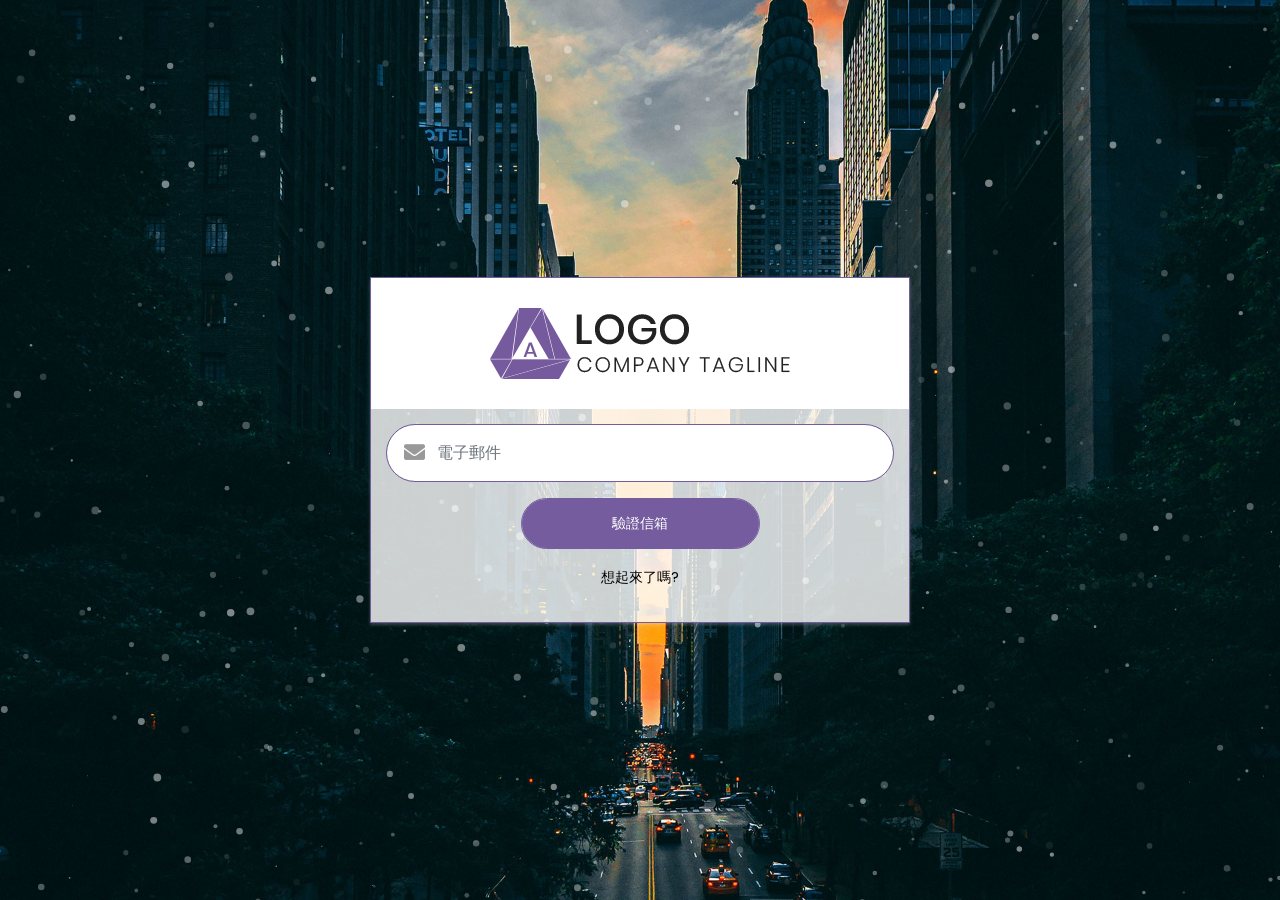
==== forget.html @ 91f976bd "恩恩" ====
<!DOCTYPE html>
<html lang="en"><!-- Basic -->

<head>
	<meta charset="utf-8">
	<meta http-equiv="X-UA-Compatible" content="IE=edge">

	<!-- Mobile Metas -->
	<meta name="viewport" content="width=device-width, minimum-scale=1.0, maximum-scale=1.0, user-scalable=no">

	<!-- Site Metas -->
	<title>運動筋膜放鬆</title>
	<meta name="keywords" content="">
	<meta name="description" content="">
	<meta name="author" content="">

	<!-- Site Icons -->
	<link rel="shortcut icon" href="images/favicon.ico" type="image/x-icon">
	<link rel="apple-touch-icon" href="images/apple-touch-icon.jpg">

	<!-- Bootstrap CSS -->
	<link href="css1/bootstrap.min.css" rel="stylesheet">
	<!-- Site CSS -->
	<link rel="stylesheet" href="css1/style.css">
	<!-- Fontawesome CSS -->
	<link rel="stylesheet" href="css1/all.min.css">
	<!-- Responsive CSS -->
	<link rel="stylesheet" href="css1/responsive.css">
	<!-- Custom CSS -->
	<link rel="stylesheet" href="css1/custom.css">

	<!--[if lt IE 9]>
      <script src="https://oss.maxcdn.com/libs/html5shiv/3.7.0/html5shiv.js"></script>
      <script src="https://oss.maxcdn.com/libs/respond.js/1.4.2/respond.min.js"></script>
    <![endif]-->

</head>

<body>
	<div id="particles-js" class="main-form-box">
		<div class="md-form">
			<div class="container">
				<div class="row">
					<div class="col-md-6 offset-md-3">
						<div class="panel panel-login">
							<div class="logo-top">
								<a href="#"><img src="images/logo.png" alt="" /></a>
							</div>
							<!-- <div class="panel-heading">
								<div class="row">
									<div class="col-lg-6 col-sm-6 col-xl-6">
										<a href="#" class="active" id="login-form-link">忘記密碼</a>
									</div>
								</div>
							</div> -->
							<div class="panel-body">
								<div class="row">
									<div class="col-lg-12">
										<!-- 忘記密碼 開始 -->
										<form id="login-form" action="email.php" method="post" role="form"
											style="display: block;">
											<div class="form-group">
												<label class="icon-lp"><i class="fas fa-envelope"></i></label>
												<input type="email" name="email" id="email" tabindex="1"
													class="form-control" placeholder="電子郵件" value="" required="">
												<!-- 備註：請輸入有效的電子郵件地址 -->
											</div>
											<div class="form-group">
												<div class="row">
													<div class="col-sm-6 offset-sm-3">
														<input type="submit" name="login-submit" id="login-submit"
															tabindex="4" class="form-control btn btn-login" value="驗證信箱">
													</div>
												</div>
											</div>
											<div class="form-group">
												<div class="row">
													<div class="col-lg-12">
														<div class="text-center">
															<a href="index.html" tabindex="5" class="forgot-password">想起來了嗎?</a>
														</div>
													</div>
												</div>
											</div>
										</form>
										<!-- 忘記密碼 結束 -->
									</div>
								</div>
							</div>
						</div>
					</div>
				</div>
			</div>
		</div>
	</div>


	<script src="js1/jquery.min.js"></script>
	<script src="js1/bootstrap.min.js"></script>
	<script src="js1/particles.min.js"></script>
	<script src="js1/index.js"></script>

</body>

</html>
---- css1/style.css ----
@import url('https://fonts.googleapis.com/css?family=Poppins:100,200,300,300i,400,500,600,700,800,900');


/*------------------------------------------------------------------
    SKELETON
-------------------------------------------------------------------*/

body {
    color: #999999;
    font-size: 14px;
    font-family: 'Poppins', sans-serif;
    line-height: 1.80857;
}

body.demos .section-title img {
    max-width: 280px;
    display: block;
    margin: 10px auto;
}

body.demos .service-widget h3 {
    border-bottom: 1px solid #ededed;
    font-size: 18px;
    padding: 20px 0;
    background-color: #ffffff;
}

body.demos .service-widget {
    margin: 0 0 30px;
    padding: 30px;
    background-color: #fff
}

body.demos .container-fluid {
    max-width: 1080px
}

a {
    color: #1f1f1f;
    text-decoration: none !important;
    outline: none !important;
    -webkit-transition: all .3s ease-in-out;
    -moz-transition: all .3s ease-in-out;
    -ms-transition: all .3s ease-in-out;
    -o-transition: all .3s ease-in-out;
    transition: all .3s ease-in-out;
}

h1,
h2,
h3,
h4,
h5,
h6 {
    letter-spacing: 0;
    font-weight: normal;
    position: relative;
    padding: 0 0 10px 0;
    font-weight: normal;
    line-height: 120% !important;
    color: #333333;
    margin: 0
}

h1 {
    font-size: 24px
}

h2 {
    font-size: 22px
}

h3 {
    font-size: 18px
}

h4 {
    font-size: 16px
}

h5 {
    font-size: 14px
}

h6 {
    font-size: 13px
}

h1 a,
h2 a,
h3 a,
h4 a,
h5 a,
h6 a {
    color: #212121;
    text-decoration: none!important;
    opacity: 1
}

h1 a:hover,
h2 a:hover,
h3 a:hover,
h4 a:hover,
h5 a:hover,
h6 a:hover {
    opacity: .8
}

a {
    color: #222222;
    text-decoration: none;
    outline: none;
}

a,
.btn {
    text-decoration: none !important;
    outline: none !important;
    -webkit-transition: all .3s ease-in-out;
    -moz-transition: all .3s ease-in-out;
    -ms-transition: all .3s ease-in-out;
    -o-transition: all .3s ease-in-out;
    transition: all .3s ease-in-out;
}

.btn-custom {
    margin-top: 20px;
    background-color: transparent !important;
    border: 2px solid #ddd;
    padding: 12px 40px;
    font-size: 16px;
}

.lead {
    font-size: 18px;
    line-height: 30px;
    color: #767676;
    margin: 0;
    padding: 0;
}

blockquote {
    margin: 20px 0 20px;
    padding: 30px;
}

ul, li, ol{
	margin: 0px;
	list-style: none;
	padding: 0px;
}

html, body{
	width: 100%;
	height: 100%;
}

.main-form-box{
	background: url(../images/bg_01.jpg) no-repeat center;
	background-size: cover;
	height: 100%;
	overflow: visible;
	position: relative;
	background-position: center;
	background-size: cover;
	display: table;
	position: relative;
	width: 100%;
}

.md-form{
	display: table-cell;
	vertical-align: middle;
}
.logo-top{
	padding: 30px 0px;
	text-align: center;
	background: rgba(255,255,255);
}

#particles-js .particles-js-canvas-el{
	position: absolute;
	width: 100%;
	height: 100%;
	z-index: 0;
	left: 0px;
	top: 0px;
}

.panel-login {
	position: relative;
	z-index: 1;
	border: 1px solid #755c9e;
	-webkit-box-shadow: 0px 2px 3px 0px rgba(255,255,255,0.2);
	-moz-box-shadow: 0px 2px 3px 0px rgba(255,255,255,0.2);
	box-shadow: 0px 2px 3px 0px rgba(255,255,255,0.2);
}
.panel-heading {
    padding: 10px 15px;
    border-bottom: 1px solid transparent;
    border-top-left-radius: 3px;
    border-top-right-radius: 3px;
}
.panel-login>.panel-heading {
	color: #00415d;
	background: rgba(255,255,255,0.5);
	border-color: #755c9e;
	text-align:center;
	position: relative;
	border-radius: 0;
}

.panel-login>.panel-heading a{
	text-decoration: none;
	color: #ffffff;
	font-weight: bold;
	font-size: 15px;
	background: #755c9e;
	padding: 10px 16px;
	border-radius: 50px;
	display: block;
	-webkit-transition: all 0.1s linear;
	-moz-transition: all 0.1s linear;
	transition: all 0.1s linear;
}
.panel-login>.panel-heading a.active{
	color: #222222;
	background: #ffffff;
	font-size: 15px;
}

.panel-login .panel-body{
	padding: 15px;
	background: rgba(255,255,255,0.8);
}
.panel-login input[type="text"],.panel-login input[type="email"],.panel-login input[type="password"] {
	padding: 16px 20px 16px 50px;
	border: 1px solid #755c9e;
	font-size: 16px;
	border-radius: 50px;
	-webkit-transition: all 0.1s linear;
	-moz-transition: all 0.1s linear;
	transition: all 0.1s linear;
}
.panel-login input:hover,
.panel-login input:focus {
	outline:none;
	-webkit-box-shadow: none;
	-moz-box-shadow: none;
	box-shadow: none;
	border-color: #755c9e;
}

.panel-login .form-group.addcolor .icon-lp{
	color: #755c9e;
}

.btn-login {
	background-color: #755c9e;
	outline: none;
	color: #fff;
	font-size: 14px;
	height: auto;
	font-weight: normal;
	padding: 14px 0;
	text-transform: uppercase;
	border-color: #755c9e;
	border-radius: 50px;
}
.btn-login:hover,
.btn-login:focus {
	color: #fff;
	background-color: #222222;
	border-color: #222222;
}
.forgot-password {
	text-decoration: underline;
	color: #000000;
}
.forgot-password:hover,
.forgot-password:focus {
	text-decoration: underline;
	color: #666;
}

.btn-register {
	background-color: #755c9e;
	outline: none;
	color: #fff;
	font-size: 14px;
	height: auto;
	font-weight: normal;
	padding: 14px 0;
	text-transform: uppercase;
	border-color: #755c9e;
	border-radius: 50px;
}
.btn-register:hover,
.btn-register:focus {
	color: #fff;
	background-color: #222222;
	border-color: #222222;
}

form .form-group{
	position: relative;
}

form .form-group .icon-lp{
	position: absolute;
	top: 10px;
	left: 18px;
	margin: 0px;
	font-size: 21px;
}

.or{
	position: absolute;
	top: 15px;
	left: 248px;
	width: 40px;
	height: 40px;
	color: #ffffff;
	background: #000000;
	border-radius: 50%;
	box-shadow: 0 2px 4px rgba(0, 0, 0, 0.4);
	line-height: 40px;
	text-align: center;
}

.panel-login .panel-body form ul{
	display: block;
	text-align: center;
	margin: 30px 0px;
}
.panel-login .panel-body form ul li{
	display: inline-block;
	margin: 0px 5px;
}

.panel-login .panel-body form ul li .fb{
	background: #3b5998;
	display: block;
	margin: 0 auto;
	-webkit-appearance: none;
	-moz-appearance: none;
	appearance: none;
	border: 0;
	border-radius: 100px;
	color: white;
	font-size: 16px;
	padding: 6px 12px;
	cursor: pointer;
	transition: all 150ms ease-out;
}
.panel-login .panel-body form ul li .fb i{
	padding-right: 10px;
}
.panel-login .panel-body form ul li .fb:hover{
	background: #755c9e;
}
.panel-login .panel-body form ul li .tw{
	background: #00aced;
	display: block;
	margin: 0 auto;
	-webkit-appearance: none;
	-moz-appearance: none;
	appearance: none;
	border: 0;
	border-radius: 100px;
	color: white;
	font-size: 16px;
	padding: 6px 12px;
	cursor: pointer;
	transition: all 150ms ease-out;
}
.panel-login .panel-body form ul li .tw i{
	padding-right: 10px;
}
.panel-login .panel-body form ul li .tw:hover{
	background: #755c9e;
}

.che-box{
	margin-bottom: 30px;
}
.che-box .checkbox-in{
	position: relative;
	display: block;
	margin-bottom: 4px;
	padding-left: 27px;
	font-size: 15px;
	line-height: 27px;
	color: #000000;
	cursor: pointer;
}
.che-box .checkbox-in input{
	position: absolute;
	left: -9999px;
}
.che-box .checkbox-in span{
	position: absolute;
	top: 5px;
	left: 0;
	display: block;
	width: 18px;
	height: 18px;
	outline: none;
	border-width: 1px;
	border-style: solid;
	background: none;
	border-color: #755c9e;
	transition: border-color 0.3s;
	-o-transition: border-color 0.3s;
	-ms-transition: border-color 0.3s;
	-moz-transition: border-color 0.3s;
	-webkit-transition: border-color 0.3s;
}
.che-box .checkbox-in input + span::after{
	position: absolute;
	opacity: 0;
	transition: opacity 0.1s;
	-o-transition: opacity 0.1s;
	-ms-transition: opacity 0.1s;
	-moz-transition: opacity 0.1s;
	-webkit-transition: opacity 0.1s;
}

.che-box .checkbox-in input + span::after{
	content: '\f00c';
	top: 0px;
	left: -1px;
	width: 18px;
	height: 18px;
	font: normal 12px/16px FontAwesome;
	text-align: center;
	color: #755c9e;
}

.che-box .checkbox-in input:checked + span::after {
    opacity: 1;
}

.checkbox-in a{
	color: #755c9e;
}

.footer-company-name{
	color: #ffffff;
	text-align: center;
	margin: 0px;
	padding: 20px 0px;
	position: relative;
	z-index: 1;
}

.footer-company-name a{
	color: #755c9e;
}
.footer-company-name a:hover{
	color: #ffffff;
}
---- css1/all.min.css ----
/*!
 * Font Awesome Free 5.2.0 by @fontawesome - https://fontawesome.com
 * License - https://fontawesome.com/license (Icons: CC BY 4.0, Fonts: SIL OFL 1.1, Code: MIT License)
 */
.fa,.fab,.fal,.far,.fas{-moz-osx-font-smoothing:grayscale;-webkit-font-smoothing:antialiased;display:inline-block;font-style:normal;font-variant:normal;text-rendering:auto;line-height:1}.fa-lg{font-size:1.33333em;line-height:.75em;vertical-align:-.0667em}.fa-xs{font-size:.75em}.fa-sm{font-size:.875em}.fa-1x{font-size:1em}.fa-2x{font-size:2em}.fa-3x{font-size:3em}.fa-4x{font-size:4em}.fa-5x{font-size:5em}.fa-6x{font-size:6em}.fa-7x{font-size:7em}.fa-8x{font-size:8em}.fa-9x{font-size:9em}.fa-10x{font-size:10em}.fa-fw{text-align:center;width:1.25em}.fa-ul{list-style-type:none;margin-left:2.5em;padding-left:0}.fa-ul>li{position:relative}.fa-li{left:-2em;position:absolute;text-align:center;width:2em;line-height:inherit}.fa-border{border:.08em solid #eee;border-radius:.1em;padding:.2em .25em .15em}.fa-pull-left{float:left}.fa-pull-right{float:right}.fa.fa-pull-left,.fab.fa-pull-left,.fal.fa-pull-left,.far.fa-pull-left,.fas.fa-pull-left{margin-right:.3em}.fa.fa-pull-right,.fab.fa-pull-right,.fal.fa-pull-right,.far.fa-pull-right,.fas.fa-pull-right{margin-left:.3em}.fa-spin{animation:a 2s infinite linear}.fa-pulse{animation:a 1s infinite steps(8)}@keyframes a{0%{transform:rotate(0deg)}to{transform:rotate(1turn)}}.fa-rotate-90{-ms-filter:"progid:DXImageTransform.Microsoft.BasicImage(rotation=1)";transform:rotate(90deg)}.fa-rotate-180{-ms-filter:"progid:DXImageTransform.Microsoft.BasicImage(rotation=2)";transform:rotate(180deg)}.fa-rotate-270{-ms-filter:"progid:DXImageTransform.Microsoft.BasicImage(rotation=3)";transform:rotate(270deg)}.fa-flip-horizontal{-ms-filter:"progid:DXImageTransform.Microsoft.BasicImage(rotation=0, mirror=1)";transform:scaleX(-1)}.fa-flip-vertical{transform:scaleY(-1)}.fa-flip-horizontal.fa-flip-vertical,.fa-flip-vertical{-ms-filter:"progid:DXImageTransform.Microsoft.BasicImage(rotation=2, mirror=1)"}.fa-flip-horizontal.fa-flip-vertical{transform:scale(-1)}:root .fa-flip-horizontal,:root .fa-flip-vertical,:root .fa-rotate-90,:root .fa-rotate-180,:root .fa-rotate-270{-webkit-filter:none;filter:none}.fa-stack{display:inline-block;height:2em;line-height:2em;position:relative;vertical-align:middle;width:2em}.fa-stack-1x,.fa-stack-2x{left:0;position:absolute;text-align:center;width:100%}.fa-stack-1x{line-height:inherit}.fa-stack-2x{font-size:2em}.fa-inverse{color:#fff}.fa-500px:before{content:"\f26e"}.fa-accessible-icon:before{content:"\f368"}.fa-accusoft:before{content:"\f369"}.fa-address-book:before{content:"\f2b9"}.fa-address-card:before{content:"\f2bb"}.fa-adjust:before{content:"\f042"}.fa-adn:before{content:"\f170"}.fa-adversal:before{content:"\f36a"}.fa-affiliatetheme:before{content:"\f36b"}.fa-air-freshener:before{content:"\f5d0"}.fa-algolia:before{content:"\f36c"}.fa-align-center:before{content:"\f037"}.fa-align-justify:before{content:"\f039"}.fa-align-left:before{content:"\f036"}.fa-align-right:before{content:"\f038"}.fa-allergies:before{content:"\f461"}.fa-amazon:before{content:"\f270"}.fa-amazon-pay:before{content:"\f42c"}.fa-ambulance:before{content:"\f0f9"}.fa-american-sign-language-interpreting:before{content:"\f2a3"}.fa-amilia:before{content:"\f36d"}.fa-anchor:before{content:"\f13d"}.fa-android:before{content:"\f17b"}.fa-angellist:before{content:"\f209"}.fa-angle-double-down:before{content:"\f103"}.fa-angle-double-left:before{content:"\f100"}.fa-angle-double-right:before{content:"\f101"}.fa-angle-double-up:before{content:"\f102"}.fa-angle-down:before{content:"\f107"}.fa-angle-left:before{content:"\f104"}.fa-angle-right:before{content:"\f105"}.fa-angle-up:before{content:"\f106"}.fa-angry:before{content:"\f556"}.fa-angrycreative:before{content:"\f36e"}.fa-angular:before{content:"\f420"}.fa-app-store:before{content:"\f36f"}.fa-app-store-ios:before{content:"\f370"}.fa-apper:before{content:"\f371"}.fa-apple:before{content:"\f179"}.fa-apple-alt:before{content:"\f5d1"}.fa-apple-pay:before{content:"\f415"}.fa-archive:before{content:"\f187"}.fa-archway:before{content:"\f557"}.fa-arrow-alt-circle-down:before{content:"\f358"}.fa-arrow-alt-circle-left:before{content:"\f359"}.fa-arrow-alt-circle-right:before{content:"\f35a"}.fa-arrow-alt-circle-up:before{content:"\f35b"}.fa-arrow-circle-down:before{content:"\f0ab"}.fa-arrow-circle-left:before{content:"\f0a8"}.fa-arrow-circle-right:before{content:"\f0a9"}.fa-arrow-circle-up:before{content:"\f0aa"}.fa-arrow-down:before{content:"\f063"}.fa-arrow-left:before{content:"\f060"}.fa-arrow-right:before{content:"\f061"}.fa-arrow-up:before{content:"\f062"}.fa-arrows-alt:before{content:"\f0b2"}.fa-arrows-alt-h:before{content:"\f337"}.fa-arrows-alt-v:before{content:"\f338"}.fa-assistive-listening-systems:before{content:"\f2a2"}.fa-asterisk:before{content:"\f069"}.fa-asymmetrik:before{content:"\f372"}.fa-at:before{content:"\f1fa"}.fa-atlas:before{content:"\f558"}.fa-atom:before{content:"\f5d2"}.fa-audible:before{content:"\f373"}.fa-audio-description:before{content:"\f29e"}.fa-autoprefixer:before{content:"\f41c"}.fa-avianex:before{content:"\f374"}.fa-aviato:before{content:"\f421"}.fa-award:before{content:"\f559"}.fa-aws:before{content:"\f375"}.fa-backspace:before{content:"\f55a"}.fa-backward:before{content:"\f04a"}.fa-balance-scale:before{content:"\f24e"}.fa-ban:before{content:"\f05e"}.fa-band-aid:before{content:"\f462"}.fa-bandcamp:before{content:"\f2d5"}.fa-barcode:before{content:"\f02a"}.fa-bars:before{content:"\f0c9"}.fa-baseball-ball:before{content:"\f433"}.fa-basketball-ball:before{content:"\f434"}.fa-bath:before{content:"\f2cd"}.fa-battery-empty:before{content:"\f244"}.fa-battery-full:before{content:"\f240"}.fa-battery-half:before{content:"\f242"}.fa-battery-quarter:before{content:"\f243"}.fa-battery-three-quarters:before{content:"\f241"}.fa-bed:before{content:"\f236"}.fa-beer:before{content:"\f0fc"}.fa-behance:before{content:"\f1b4"}.fa-behance-square:before{content:"\f1b5"}.fa-bell:before{content:"\f0f3"}.fa-bell-slash:before{content:"\f1f6"}.fa-bezier-curve:before{content:"\f55b"}.fa-bicycle:before{content:"\f206"}.fa-bimobject:before{content:"\f378"}.fa-binoculars:before{content:"\f1e5"}.fa-birthday-cake:before{content:"\f1fd"}.fa-bitbucket:before{content:"\f171"}.fa-bitcoin:before{content:"\f379"}.fa-bity:before{content:"\f37a"}.fa-black-tie:before{content:"\f27e"}.fa-blackberry:before{content:"\f37b"}.fa-blender:before{content:"\f517"}.fa-blind:before{content:"\f29d"}.fa-blogger:before{content:"\f37c"}.fa-blogger-b:before{content:"\f37d"}.fa-bluetooth:before{content:"\f293"}.fa-bluetooth-b:before{content:"\f294"}.fa-bold:before{content:"\f032"}.fa-bolt:before{content:"\f0e7"}.fa-bomb:before{content:"\f1e2"}.fa-bone:before{content:"\f5d7"}.fa-bong:before{content:"\f55c"}.fa-book:before{content:"\f02d"}.fa-book-open:before{content:"\f518"}.fa-book-reader:before{content:"\f5da"}.fa-bookmark:before{content:"\f02e"}.fa-bowling-ball:before{content:"\f436"}.fa-box:before{content:"\f466"}.fa-box-open:before{content:"\f49e"}.fa-boxes:before{content:"\f468"}.fa-braille:before{content:"\f2a1"}.fa-brain:before{content:"\f5dc"}.fa-briefcase:before{content:"\f0b1"}.fa-briefcase-medical:before{content:"\f469"}.fa-broadcast-tower:before{content:"\f519"}.fa-broom:before{content:"\f51a"}.fa-brush:before{content:"\f55d"}.fa-btc:before{content:"\f15a"}.fa-bug:before{content:"\f188"}.fa-building:before{content:"\f1ad"}.fa-bullhorn:before{content:"\f0a1"}.fa-bullseye:before{content:"\f140"}.fa-burn:before{content:"\f46a"}.fa-buromobelexperte:before{content:"\f37f"}.fa-bus:before{content:"\f207"}.fa-bus-alt:before{content:"\f55e"}.fa-buysellads:before{content:"\f20d"}.fa-calculator:before{content:"\f1ec"}.fa-calendar:before{content:"\f133"}.fa-calendar-alt:before{content:"\f073"}.fa-calendar-check:before{content:"\f274"}.fa-calendar-minus:before{content:"\f272"}.fa-calendar-plus:before{content:"\f271"}.fa-calendar-times:before{content:"\f273"}.fa-camera:before{content:"\f030"}.fa-camera-retro:before{content:"\f083"}.fa-cannabis:before{content:"\f55f"}.fa-capsules:before{content:"\f46b"}.fa-car:before{content:"\f1b9"}.fa-car-alt:before{content:"\f5de"}.fa-car-battery:before{content:"\f5df"}.fa-car-crash:before{content:"\f5e1"}.fa-car-side:before{content:"\f5e4"}.fa-caret-down:before{content:"\f0d7"}.fa-caret-left:before{content:"\f0d9"}.fa-caret-right:before{content:"\f0da"}.fa-caret-square-down:before{content:"\f150"}.fa-caret-square-left:before{content:"\f191"}.fa-caret-square-right:before{content:"\f152"}.fa-caret-square-up:before{content:"\f151"}.fa-caret-up:before{content:"\f0d8"}.fa-cart-arrow-down:before{content:"\f218"}.fa-cart-plus:before{content:"\f217"}.fa-cc-amazon-pay:before{content:"\f42d"}.fa-cc-amex:before{content:"\f1f3"}.fa-cc-apple-pay:before{content:"\f416"}.fa-cc-diners-club:before{content:"\f24c"}.fa-cc-discover:before{content:"\f1f2"}.fa-cc-jcb:before{content:"\f24b"}.fa-cc-mastercard:before{content:"\f1f1"}.fa-cc-paypal:before{content:"\f1f4"}.fa-cc-stripe:before{content:"\f1f5"}.fa-cc-visa:before{content:"\f1f0"}.fa-centercode:before{content:"\f380"}.fa-certificate:before{content:"\f0a3"}.fa-chalkboard:before{content:"\f51b"}.fa-chalkboard-teacher:before{content:"\f51c"}.fa-charging-station:before{content:"\f5e7"}.fa-chart-area:before{content:"\f1fe"}.fa-chart-bar:before{content:"\f080"}.fa-chart-line:before{content:"\f201"}.fa-chart-pie:before{content:"\f200"}.fa-check:before{content:"\f00c"}.fa-check-circle:before{content:"\f058"}.fa-check-double:before{content:"\f560"}.fa-check-square:before{content:"\f14a"}.fa-chess:before{content:"\f439"}.fa-chess-bishop:before{content:"\f43a"}.fa-chess-board:before{content:"\f43c"}.fa-chess-king:before{content:"\f43f"}.fa-chess-knight:before{content:"\f441"}.fa-chess-pawn:before{content:"\f443"}.fa-chess-queen:before{content:"\f445"}.fa-chess-rook:before{content:"\f447"}.fa-chevron-circle-down:before{content:"\f13a"}.fa-chevron-circle-left:before{content:"\f137"}.fa-chevron-circle-right:before{content:"\f138"}.fa-chevron-circle-up:before{content:"\f139"}.fa-chevron-down:before{content:"\f078"}.fa-chevron-left:before{content:"\f053"}.fa-chevron-right:before{content:"\f054"}.fa-chevron-up:before{content:"\f077"}.fa-child:before{content:"\f1ae"}.fa-chrome:before{content:"\f268"}.fa-church:before{content:"\f51d"}.fa-circle:before{content:"\f111"}.fa-circle-notch:before{content:"\f1ce"}.fa-clipboard:before{content:"\f328"}.fa-clipboard-check:before{content:"\f46c"}.fa-clipboard-list:before{content:"\f46d"}.fa-clock:before{content:"\f017"}.fa-clone:before{content:"\f24d"}.fa-closed-captioning:before{content:"\f20a"}.fa-cloud:before{content:"\f0c2"}.fa-cloud-download-alt:before{content:"\f381"}.fa-cloud-upload-alt:before{content:"\f382"}.fa-cloudscale:before{content:"\f383"}.fa-cloudsmith:before{content:"\f384"}.fa-cloudversify:before{content:"\f385"}.fa-cocktail:before{content:"\f561"}.fa-code:before{content:"\f121"}.fa-code-branch:before{content:"\f126"}.fa-codepen:before{content:"\f1cb"}.fa-codiepie:before{content:"\f284"}.fa-coffee:before{content:"\f0f4"}.fa-cog:before{content:"\f013"}.fa-cogs:before{content:"\f085"}.fa-coins:before{content:"\f51e"}.fa-columns:before{content:"\f0db"}.fa-comment:before{content:"\f075"}.fa-comment-alt:before{content:"\f27a"}.fa-comment-dots:before{content:"\f4ad"}.fa-comment-slash:before{content:"\f4b3"}.fa-comments:before{content:"\f086"}.fa-compact-disc:before{content:"\f51f"}.fa-compass:before{content:"\f14e"}.fa-compress:before{content:"\f066"}.fa-concierge-bell:before{content:"\f562"}.fa-connectdevelop:before{content:"\f20e"}.fa-contao:before{content:"\f26d"}.fa-cookie:before{content:"\f563"}.fa-cookie-bite:before{content:"\f564"}.fa-copy:before{content:"\f0c5"}.fa-copyright:before{content:"\f1f9"}.fa-couch:before{content:"\f4b8"}.fa-cpanel:before{content:"\f388"}.fa-creative-commons:before{content:"\f25e"}.fa-creative-commons-by:before{content:"\f4e7"}.fa-creative-commons-nc:before{content:"\f4e8"}.fa-creative-commons-nc-eu:before{content:"\f4e9"}.fa-creative-commons-nc-jp:before{content:"\f4ea"}.fa-creative-commons-nd:before{content:"\f4eb"}.fa-creative-commons-pd:before{content:"\f4ec"}.fa-creative-commons-pd-alt:before{content:"\f4ed"}.fa-creative-commons-remix:before{content:"\f4ee"}.fa-creative-commons-sa:before{content:"\f4ef"}.fa-creative-commons-sampling:before{content:"\f4f0"}.fa-creative-commons-sampling-plus:before{content:"\f4f1"}.fa-creative-commons-share:before{content:"\f4f2"}.fa-credit-card:before{content:"\f09d"}.fa-crop:before{content:"\f125"}.fa-crop-alt:before{content:"\f565"}.fa-crosshairs:before{content:"\f05b"}.fa-crow:before{content:"\f520"}.fa-crown:before{content:"\f521"}.fa-css3:before{content:"\f13c"}.fa-css3-alt:before{content:"\f38b"}.fa-cube:before{content:"\f1b2"}.fa-cubes:before{content:"\f1b3"}.fa-cut:before{content:"\f0c4"}.fa-cuttlefish:before{content:"\f38c"}.fa-d-and-d:before{content:"\f38d"}.fa-dashcube:before{content:"\f210"}.fa-database:before{content:"\f1c0"}.fa-deaf:before{content:"\f2a4"}.fa-delicious:before{content:"\f1a5"}.fa-deploydog:before{content:"\f38e"}.fa-deskpro:before{content:"\f38f"}.fa-desktop:before{content:"\f108"}.fa-deviantart:before{content:"\f1bd"}.fa-diagnoses:before{content:"\f470"}.fa-dice:before{content:"\f522"}.fa-dice-five:before{content:"\f523"}.fa-dice-four:before{content:"\f524"}.fa-dice-one:before{content:"\f525"}.fa-dice-six:before{content:"\f526"}.fa-dice-three:before{content:"\f527"}.fa-dice-two:before{content:"\f528"}.fa-digg:before{content:"\f1a6"}.fa-digital-ocean:before{content:"\f391"}.fa-digital-tachograph:before{content:"\f566"}.fa-directions:before{content:"\f5eb"}.fa-discord:before{content:"\f392"}.fa-discourse:before{content:"\f393"}.fa-divide:before{content:"\f529"}.fa-dizzy:before{content:"\f567"}.fa-dna:before{content:"\f471"}.fa-dochub:before{content:"\f394"}.fa-docker:before{content:"\f395"}.fa-dollar-sign:before{content:"\f155"}.fa-dolly:before{content:"\f472"}.fa-dolly-flatbed:before{content:"\f474"}.fa-donate:before{content:"\f4b9"}.fa-door-closed:before{content:"\f52a"}.fa-door-open:before{content:"\f52b"}.fa-dot-circle:before{content:"\f192"}.fa-dove:before{content:"\f4ba"}.fa-download:before{content:"\f019"}.fa-draft2digital:before{content:"\f396"}.fa-drafting-compass:before{content:"\f568"}.fa-draw-polygon:before{content:"\f5ee"}.fa-dribbble:before{content:"\f17d"}.fa-dribbble-square:before{content:"\f397"}.fa-dropbox:before{content:"\f16b"}.fa-drum:before{content:"\f569"}.fa-drum-steelpan:before{content:"\f56a"}.fa-drupal:before{content:"\f1a9"}.fa-dumbbell:before{content:"\f44b"}.fa-dyalog:before{content:"\f399"}.fa-earlybirds:before{content:"\f39a"}.fa-ebay:before{content:"\f4f4"}.fa-edge:before{content:"\f282"}.fa-edit:before{content:"\f044"}.fa-eject:before{content:"\f052"}.fa-elementor:before{content:"\f430"}.fa-ellipsis-h:before{content:"\f141"}.fa-ellipsis-v:before{content:"\f142"}.fa-ello:before{content:"\f5f1"}.fa-ember:before{content:"\f423"}.fa-empire:before{content:"\f1d1"}.fa-envelope:before{content:"\f0e0"}.fa-envelope-open:before{content:"\f2b6"}.fa-envelope-square:before{content:"\f199"}.fa-envira:before{content:"\f299"}.fa-equals:before{content:"\f52c"}.fa-eraser:before{content:"\f12d"}.fa-erlang:before{content:"\f39d"}.fa-ethereum:before{content:"\f42e"}.fa-etsy:before{content:"\f2d7"}.fa-euro-sign:before{content:"\f153"}.fa-exchange-alt:before{content:"\f362"}.fa-exclamation:before{content:"\f12a"}.fa-exclamation-circle:before{content:"\f06a"}.fa-exclamation-triangle:before{content:"\f071"}.fa-expand:before{content:"\f065"}.fa-expand-arrows-alt:before{content:"\f31e"}.fa-expeditedssl:before{content:"\f23e"}.fa-external-link-alt:before{content:"\f35d"}.fa-external-link-square-alt:before{content:"\f360"}.fa-eye:before{content:"\f06e"}.fa-eye-dropper:before{content:"\f1fb"}.fa-eye-slash:before{content:"\f070"}.fa-facebook:before{content:"\f09a"}.fa-facebook-f:before{content:"\f39e"}.fa-facebook-messenger:before{content:"\f39f"}.fa-facebook-square:before{content:"\f082"}.fa-fast-backward:before{content:"\f049"}.fa-fast-forward:before{content:"\f050"}.fa-fax:before{content:"\f1ac"}.fa-feather:before{content:"\f52d"}.fa-feather-alt:before{content:"\f56b"}.fa-female:before{content:"\f182"}.fa-fighter-jet:before{content:"\f0fb"}.fa-file:before{content:"\f15b"}.fa-file-alt:before{content:"\f15c"}.fa-file-archive:before{content:"\f1c6"}.fa-file-audio:before{content:"\f1c7"}.fa-file-code:before{content:"\f1c9"}.fa-file-contract:before{content:"\f56c"}.fa-file-download:before{content:"\f56d"}.fa-file-excel:before{content:"\f1c3"}.fa-file-export:before{content:"\f56e"}.fa-file-image:before{content:"\f1c5"}.fa-file-import:before{content:"\f56f"}.fa-file-invoice:before{content:"\f570"}.fa-file-invoice-dollar:before{content:"\f571"}.fa-file-medical:before{content:"\f477"}.fa-file-medical-alt:before{content:"\f478"}.fa-file-pdf:before{content:"\f1c1"}.fa-file-powerpoint:before{content:"\f1c4"}.fa-file-prescription:before{content:"\f572"}.fa-file-signature:before{content:"\f573"}.fa-file-upload:before{content:"\f574"}.fa-file-video:before{content:"\f1c8"}.fa-file-word:before{content:"\f1c2"}.fa-fill:before{content:"\f575"}.fa-fill-drip:before{content:"\f576"}.fa-film:before{content:"\f008"}.fa-filter:before{content:"\f0b0"}.fa-fingerprint:before{content:"\f577"}.fa-fire:before{content:"\f06d"}.fa-fire-extinguisher:before{content:"\f134"}.fa-firefox:before{content:"\f269"}.fa-first-aid:before{content:"\f479"}.fa-first-order:before{content:"\f2b0"}.fa-first-order-alt:before{content:"\f50a"}.fa-firstdraft:before{content:"\f3a1"}.fa-fish:before{content:"\f578"}.fa-flag:before{content:"\f024"}.fa-flag-checkered:before{content:"\f11e"}.fa-flask:before{content:"\f0c3"}.fa-flickr:before{content:"\f16e"}.fa-flipboard:before{content:"\f44d"}.fa-flushed:before{content:"\f579"}.fa-fly:before{content:"\f417"}.fa-folder:before{content:"\f07b"}.fa-folder-open:before{content:"\f07c"}.fa-font:before{content:"\f031"}.fa-font-awesome:before{content:"\f2b4"}.fa-font-awesome-alt:before{content:"\f35c"}.fa-font-awesome-flag:before{content:"\f425"}.fa-font-awesome-logo-full:before{content:"\f4e6"}.fa-fonticons:before{content:"\f280"}.fa-fonticons-fi:before{content:"\f3a2"}.fa-football-ball:before{content:"\f44e"}.fa-fort-awesome:before{content:"\f286"}.fa-fort-awesome-alt:before{content:"\f3a3"}.fa-forumbee:before{content:"\f211"}.fa-forward:before{content:"\f04e"}.fa-foursquare:before{content:"\f180"}.fa-free-code-camp:before{content:"\f2c5"}.fa-freebsd:before{content:"\f3a4"}.fa-frog:before{content:"\f52e"}.fa-frown:before{content:"\f119"}.fa-frown-open:before{content:"\f57a"}.fa-fulcrum:before{content:"\f50b"}.fa-futbol:before{content:"\f1e3"}.fa-galactic-republic:before{content:"\f50c"}.fa-galactic-senate:before{content:"\f50d"}.fa-gamepad:before{content:"\f11b"}.fa-gas-pump:before{content:"\f52f"}.fa-gavel:before{content:"\f0e3"}.fa-gem:before{content:"\f3a5"}.fa-genderless:before{content:"\f22d"}.fa-get-pocket:before{content:"\f265"}.fa-gg:before{content:"\f260"}.fa-gg-circle:before{content:"\f261"}.fa-gift:before{content:"\f06b"}.fa-git:before{content:"\f1d3"}.fa-git-square:before{content:"\f1d2"}.fa-github:before{content:"\f09b"}.fa-github-alt:before{content:"\f113"}.fa-github-square:before{content:"\f092"}.fa-gitkraken:before{content:"\f3a6"}.fa-gitlab:before{content:"\f296"}.fa-gitter:before{content:"\f426"}.fa-glass-martini:before{content:"\f000"}.fa-glass-martini-alt:before{content:"\f57b"}.fa-glasses:before{content:"\f530"}.fa-glide:before{content:"\f2a5"}.fa-glide-g:before{content:"\f2a6"}.fa-globe:before{content:"\f0ac"}.fa-globe-africa:before{content:"\f57c"}.fa-globe-americas:before{content:"\f57d"}.fa-globe-asia:before{content:"\f57e"}.fa-gofore:before{content:"\f3a7"}.fa-golf-ball:before{content:"\f450"}.fa-goodreads:before{content:"\f3a8"}.fa-goodreads-g:before{content:"\f3a9"}.fa-google:before{content:"\f1a0"}.fa-google-drive:before{content:"\f3aa"}.fa-google-play:before{content:"\f3ab"}.fa-google-plus:before{content:"\f2b3"}.fa-google-plus-g:before{content:"\f0d5"}.fa-google-plus-square:before{content:"\f0d4"}.fa-google-wallet:before{content:"\f1ee"}.fa-graduation-cap:before{content:"\f19d"}.fa-gratipay:before{content:"\f184"}.fa-grav:before{content:"\f2d6"}.fa-greater-than:before{content:"\f531"}.fa-greater-than-equal:before{content:"\f532"}.fa-grimace:before{content:"\f57f"}.fa-grin:before{content:"\f580"}.fa-grin-alt:before{content:"\f581"}.fa-grin-beam:before{content:"\f582"}.fa-grin-beam-sweat:before{content:"\f583"}.fa-grin-hearts:before{content:"\f584"}.fa-grin-squint:before{content:"\f585"}.fa-grin-squint-tears:before{content:"\f586"}.fa-grin-stars:before{content:"\f587"}.fa-grin-tears:before{content:"\f588"}.fa-grin-tongue:before{content:"\f589"}.fa-grin-tongue-squint:before{content:"\f58a"}.fa-grin-tongue-wink:before{content:"\f58b"}.fa-grin-wink:before{content:"\f58c"}.fa-grip-horizontal:before{content:"\f58d"}.fa-grip-vertical:before{content:"\f58e"}.fa-gripfire:before{content:"\f3ac"}.fa-grunt:before{content:"\f3ad"}.fa-gulp:before{content:"\f3ae"}.fa-h-square:before{content:"\f0fd"}.fa-hacker-news:before{content:"\f1d4"}.fa-hacker-news-square:before{content:"\f3af"}.fa-hackerrank:before{content:"\f5f7"}.fa-hand-holding:before{content:"\f4bd"}.fa-hand-holding-heart:before{content:"\f4be"}.fa-hand-holding-usd:before{content:"\f4c0"}.fa-hand-lizard:before{content:"\f258"}.fa-hand-paper:before{content:"\f256"}.fa-hand-peace:before{content:"\f25b"}.fa-hand-point-down:before{content:"\f0a7"}.fa-hand-point-left:before{content:"\f0a5"}.fa-hand-point-right:before{content:"\f0a4"}.fa-hand-point-up:before{content:"\f0a6"}.fa-hand-pointer:before{content:"\f25a"}.fa-hand-rock:before{content:"\f255"}.fa-hand-scissors:before{content:"\f257"}.fa-hand-spock:before{content:"\f259"}.fa-hands:before{content:"\f4c2"}.fa-hands-helping:before{content:"\f4c4"}.fa-handshake:before{content:"\f2b5"}.fa-hashtag:before{content:"\f292"}.fa-hdd:before{content:"\f0a0"}.fa-heading:before{content:"\f1dc"}.fa-headphones:before{content:"\f025"}.fa-headphones-alt:before{content:"\f58f"}.fa-headset:before{content:"\f590"}.fa-heart:before{content:"\f004"}.fa-heartbeat:before{content:"\f21e"}.fa-helicopter:before{content:"\f533"}.fa-highlighter:before{content:"\f591"}.fa-hips:before{content:"\f452"}.fa-hire-a-helper:before{content:"\f3b0"}.fa-history:before{content:"\f1da"}.fa-hockey-puck:before{content:"\f453"}.fa-home:before{content:"\f015"}.fa-hooli:before{content:"\f427"}.fa-hornbill:before{content:"\f592"}.fa-hospital:before{content:"\f0f8"}.fa-hospital-alt:before{content:"\f47d"}.fa-hospital-symbol:before{content:"\f47e"}.fa-hot-tub:before{content:"\f593"}.fa-hotel:before{content:"\f594"}.fa-hotjar:before{content:"\f3b1"}.fa-hourglass:before{content:"\f254"}.fa-hourglass-end:before{content:"\f253"}.fa-hourglass-half:before{content:"\f252"}.fa-hourglass-start:before{content:"\f251"}.fa-houzz:before{content:"\f27c"}.fa-html5:before{content:"\f13b"}.fa-hubspot:before{content:"\f3b2"}.fa-i-cursor:before{content:"\f246"}.fa-id-badge:before{content:"\f2c1"}.fa-id-card:before{content:"\f2c2"}.fa-id-card-alt:before{content:"\f47f"}.fa-image:before{content:"\f03e"}.fa-images:before{content:"\f302"}.fa-imdb:before{content:"\f2d8"}.fa-inbox:before{content:"\f01c"}.fa-indent:before{content:"\f03c"}.fa-industry:before{content:"\f275"}.fa-infinity:before{content:"\f534"}.fa-info:before{content:"\f129"}.fa-info-circle:before{content:"\f05a"}.fa-instagram:before{content:"\f16d"}.fa-internet-explorer:before{content:"\f26b"}.fa-ioxhost:before{content:"\f208"}.fa-italic:before{content:"\f033"}.fa-itunes:before{content:"\f3b4"}.fa-itunes-note:before{content:"\f3b5"}.fa-java:before{content:"\f4e4"}.fa-jedi-order:before{content:"\f50e"}.fa-jenkins:before{content:"\f3b6"}.fa-joget:before{content:"\f3b7"}.fa-joint:before{content:"\f595"}.fa-joomla:before{content:"\f1aa"}.fa-js:before{content:"\f3b8"}.fa-js-square:before{content:"\f3b9"}.fa-jsfiddle:before{content:"\f1cc"}.fa-kaggle:before{content:"\f5fa"}.fa-key:before{content:"\f084"}.fa-keybase:before{content:"\f4f5"}.fa-keyboard:before{content:"\f11c"}.fa-keycdn:before{content:"\f3ba"}.fa-kickstarter:before{content:"\f3bb"}.fa-kickstarter-k:before{content:"\f3bc"}.fa-kiss:before{content:"\f596"}.fa-kiss-beam:before{content:"\f597"}.fa-kiss-wink-heart:before{content:"\f598"}.fa-kiwi-bird:before{content:"\f535"}.fa-korvue:before{content:"\f42f"}.fa-language:before{content:"\f1ab"}.fa-laptop:before{content:"\f109"}.fa-laptop-code:before{content:"\f5fc"}.fa-laravel:before{content:"\f3bd"}.fa-lastfm:before{content:"\f202"}.fa-lastfm-square:before{content:"\f203"}.fa-laugh:before{content:"\f599"}.fa-laugh-beam:before{content:"\f59a"}.fa-laugh-squint:before{content:"\f59b"}.fa-laugh-wink:before{content:"\f59c"}.fa-layer-group:before{content:"\f5fd"}.fa-leaf:before{content:"\f06c"}.fa-leanpub:before{content:"\f212"}.fa-lemon:before{content:"\f094"}.fa-less:before{content:"\f41d"}.fa-less-than:before{content:"\f536"}.fa-less-than-equal:before{content:"\f537"}.fa-level-down-alt:before{content:"\f3be"}.fa-level-up-alt:before{content:"\f3bf"}.fa-life-ring:before{content:"\f1cd"}.fa-lightbulb:before{content:"\f0eb"}.fa-line:before{content:"\f3c0"}.fa-link:before{content:"\f0c1"}.fa-linkedin:before{content:"\f08c"}.fa-linkedin-in:before{content:"\f0e1"}.fa-linode:before{content:"\f2b8"}.fa-linux:before{content:"\f17c"}.fa-lira-sign:before{content:"\f195"}.fa-list:before{content:"\f03a"}.fa-list-alt:before{content:"\f022"}.fa-list-ol:before{content:"\f0cb"}.fa-list-ul:before{content:"\f0ca"}.fa-location-arrow:before{content:"\f124"}.fa-lock:before{content:"\f023"}.fa-lock-open:before{content:"\f3c1"}.fa-long-arrow-alt-down:before{content:"\f309"}.fa-long-arrow-alt-left:before{content:"\f30a"}.fa-long-arrow-alt-right:before{content:"\f30b"}.fa-long-arrow-alt-up:before{content:"\f30c"}.fa-low-vision:before{content:"\f2a8"}.fa-luggage-cart:before{content:"\f59d"}.fa-lyft:before{content:"\f3c3"}.fa-magento:before{content:"\f3c4"}.fa-magic:before{content:"\f0d0"}.fa-magnet:before{content:"\f076"}.fa-mailchimp:before{content:"\f59e"}.fa-male:before{content:"\f183"}.fa-mandalorian:before{content:"\f50f"}.fa-map:before{content:"\f279"}.fa-map-marked:before{content:"\f59f"}.fa-map-marked-alt:before{content:"\f5a0"}.fa-map-marker:before{content:"\f041"}.fa-map-marker-alt:before{content:"\f3c5"}.fa-map-pin:before{content:"\f276"}.fa-map-signs:before{content:"\f277"}.fa-markdown:before{content:"\f60f"}.fa-marker:before{content:"\f5a1"}.fa-mars:before{content:"\f222"}.fa-mars-double:before{content:"\f227"}.fa-mars-stroke:before{content:"\f229"}.fa-mars-stroke-h:before{content:"\f22b"}.fa-mars-stroke-v:before{content:"\f22a"}.fa-mastodon:before{content:"\f4f6"}.fa-maxcdn:before{content:"\f136"}.fa-medal:before{content:"\f5a2"}.fa-medapps:before{content:"\f3c6"}.fa-medium:before{content:"\f23a"}.fa-medium-m:before{content:"\f3c7"}.fa-medkit:before{content:"\f0fa"}.fa-medrt:before{content:"\f3c8"}.fa-meetup:before{content:"\f2e0"}.fa-megaport:before{content:"\f5a3"}.fa-meh:before{content:"\f11a"}.fa-meh-blank:before{content:"\f5a4"}.fa-meh-rolling-eyes:before{content:"\f5a5"}.fa-memory:before{content:"\f538"}.fa-mercury:before{content:"\f223"}.fa-microchip:before{content:"\f2db"}.fa-microphone:before{content:"\f130"}.fa-microphone-alt:before{content:"\f3c9"}.fa-microphone-alt-slash:before{content:"\f539"}.fa-microphone-slash:before{content:"\f131"}.fa-microscope:before{content:"\f610"}.fa-microsoft:before{content:"\f3ca"}.fa-minus:before{content:"\f068"}.fa-minus-circle:before{content:"\f056"}.fa-minus-square:before{content:"\f146"}.fa-mix:before{content:"\f3cb"}.fa-mixcloud:before{content:"\f289"}.fa-mizuni:before{content:"\f3cc"}.fa-mobile:before{content:"\f10b"}.fa-mobile-alt:before{content:"\f3cd"}.fa-modx:before{content:"\f285"}.fa-monero:before{content:"\f3d0"}.fa-money-bill:before{content:"\f0d6"}.fa-money-bill-alt:before{content:"\f3d1"}.fa-money-bill-wave:before{content:"\f53a"}.fa-money-bill-wave-alt:before{content:"\f53b"}.fa-money-check:before{content:"\f53c"}.fa-money-check-alt:before{content:"\f53d"}.fa-monument:before{content:"\f5a6"}.fa-moon:before{content:"\f186"}.fa-mortar-pestle:before{content:"\f5a7"}.fa-motorcycle:before{content:"\f21c"}.fa-mouse-pointer:before{content:"\f245"}.fa-music:before{content:"\f001"}.fa-napster:before{content:"\f3d2"}.fa-neos:before{content:"\f612"}.fa-neuter:before{content:"\f22c"}.fa-newspaper:before{content:"\f1ea"}.fa-nimblr:before{content:"\f5a8"}.fa-nintendo-switch:before{content:"\f418"}.fa-node:before{content:"\f419"}.fa-node-js:before{content:"\f3d3"}.fa-not-equal:before{content:"\f53e"}.fa-notes-medical:before{content:"\f481"}.fa-npm:before{content:"\f3d4"}.fa-ns8:before{content:"\f3d5"}.fa-nutritionix:before{content:"\f3d6"}.fa-object-group:before{content:"\f247"}.fa-object-ungroup:before{content:"\f248"}.fa-odnoklassniki:before{content:"\f263"}.fa-odnoklassniki-square:before{content:"\f264"}.fa-oil-can:before{content:"\f613"}.fa-old-republic:before{content:"\f510"}.fa-opencart:before{content:"\f23d"}.fa-openid:before{content:"\f19b"}.fa-opera:before{content:"\f26a"}.fa-optin-monster:before{content:"\f23c"}.fa-osi:before{content:"\f41a"}.fa-outdent:before{content:"\f03b"}.fa-page4:before{content:"\f3d7"}.fa-pagelines:before{content:"\f18c"}.fa-paint-brush:before{content:"\f1fc"}.fa-paint-roller:before{content:"\f5aa"}.fa-palette:before{content:"\f53f"}.fa-palfed:before{content:"\f3d8"}.fa-pallet:before{content:"\f482"}.fa-paper-plane:before{content:"\f1d8"}.fa-paperclip:before{content:"\f0c6"}.fa-parachute-box:before{content:"\f4cd"}.fa-paragraph:before{content:"\f1dd"}.fa-parking:before{content:"\f540"}.fa-passport:before{content:"\f5ab"}.fa-paste:before{content:"\f0ea"}.fa-patreon:before{content:"\f3d9"}.fa-pause:before{content:"\f04c"}.fa-pause-circle:before{content:"\f28b"}.fa-paw:before{content:"\f1b0"}.fa-paypal:before{content:"\f1ed"}.fa-pen:before{content:"\f304"}.fa-pen-alt:before{content:"\f305"}.fa-pen-fancy:before{content:"\f5ac"}.fa-pen-nib:before{content:"\f5ad"}.fa-pen-square:before{content:"\f14b"}.fa-pencil-alt:before{content:"\f303"}.fa-pencil-ruler:before{content:"\f5ae"}.fa-people-carry:before{content:"\f4ce"}.fa-percent:before{content:"\f295"}.fa-percentage:before{content:"\f541"}.fa-periscope:before{content:"\f3da"}.fa-phabricator:before{content:"\f3db"}.fa-phoenix-framework:before{content:"\f3dc"}.fa-phoenix-squadron:before{content:"\f511"}.fa-phone:before{content:"\f095"}.fa-phone-slash:before{content:"\f3dd"}.fa-phone-square:before{content:"\f098"}.fa-phone-volume:before{content:"\f2a0"}.fa-php:before{content:"\f457"}.fa-pied-piper:before{content:"\f2ae"}.fa-pied-piper-alt:before{content:"\f1a8"}.fa-pied-piper-hat:before{content:"\f4e5"}.fa-pied-piper-pp:before{content:"\f1a7"}.fa-piggy-bank:before{content:"\f4d3"}.fa-pills:before{content:"\f484"}.fa-pinterest:before{content:"\f0d2"}.fa-pinterest-p:before{content:"\f231"}.fa-pinterest-square:before{content:"\f0d3"}.fa-plane:before{content:"\f072"}.fa-plane-arrival:before{content:"\f5af"}.fa-plane-departure:before{content:"\f5b0"}.fa-play:before{content:"\f04b"}.fa-play-circle:before{content:"\f144"}.fa-playstation:before{content:"\f3df"}.fa-plug:before{content:"\f1e6"}.fa-plus:before{content:"\f067"}.fa-plus-circle:before{content:"\f055"}.fa-plus-square:before{content:"\f0fe"}.fa-podcast:before{content:"\f2ce"}.fa-poo:before{content:"\f2fe"}.fa-poop:before{content:"\f619"}.fa-portrait:before{content:"\f3e0"}.fa-pound-sign:before{content:"\f154"}.fa-power-off:before{content:"\f011"}.fa-prescription:before{content:"\f5b1"}.fa-prescription-bottle:before{content:"\f485"}.fa-prescription-bottle-alt:before{content:"\f486"}.fa-print:before{content:"\f02f"}.fa-procedures:before{content:"\f487"}.fa-product-hunt:before{content:"\f288"}.fa-project-diagram:before{content:"\f542"}.fa-pushed:before{content:"\f3e1"}.fa-puzzle-piece:before{content:"\f12e"}.fa-python:before{content:"\f3e2"}.fa-qq:before{content:"\f1d6"}.fa-qrcode:before{content:"\f029"}.fa-question:before{content:"\f128"}.fa-question-circle:before{content:"\f059"}.fa-quidditch:before{content:"\f458"}.fa-quinscape:before{content:"\f459"}.fa-quora:before{content:"\f2c4"}.fa-quote-left:before{content:"\f10d"}.fa-quote-right:before{content:"\f10e"}.fa-r-project:before{content:"\f4f7"}.fa-random:before{content:"\f074"}.fa-ravelry:before{content:"\f2d9"}.fa-react:before{content:"\f41b"}.fa-readme:before{content:"\f4d5"}.fa-rebel:before{content:"\f1d0"}.fa-receipt:before{content:"\f543"}.fa-recycle:before{content:"\f1b8"}.fa-red-river:before{content:"\f3e3"}.fa-reddit:before{content:"\f1a1"}.fa-reddit-alien:before{content:"\f281"}.fa-reddit-square:before{content:"\f1a2"}.fa-redo:before{content:"\f01e"}.fa-redo-alt:before{content:"\f2f9"}.fa-registered:before{content:"\f25d"}.fa-rendact:before{content:"\f3e4"}.fa-renren:before{content:"\f18b"}.fa-reply:before{content:"\f3e5"}.fa-reply-all:before{content:"\f122"}.fa-replyd:before{content:"\f3e6"}.fa-researchgate:before{content:"\f4f8"}.fa-resolving:before{content:"\f3e7"}.fa-retweet:before{content:"\f079"}.fa-rev:before{content:"\f5b2"}.fa-ribbon:before{content:"\f4d6"}.fa-road:before{content:"\f018"}.fa-robot:before{content:"\f544"}.fa-rocket:before{content:"\f135"}.fa-rocketchat:before{content:"\f3e8"}.fa-rockrms:before{content:"\f3e9"}.fa-route:before{content:"\f4d7"}.fa-rss:before{content:"\f09e"}.fa-rss-square:before{content:"\f143"}.fa-ruble-sign:before{content:"\f158"}.fa-ruler:before{content:"\f545"}.fa-ruler-combined:before{content:"\f546"}.fa-ruler-horizontal:before{content:"\f547"}.fa-ruler-vertical:before{content:"\f548"}.fa-rupee-sign:before{content:"\f156"}.fa-sad-cry:before{content:"\f5b3"}.fa-sad-tear:before{content:"\f5b4"}.fa-safari:before{content:"\f267"}.fa-sass:before{content:"\f41e"}.fa-save:before{content:"\f0c7"}.fa-schlix:before{content:"\f3ea"}.fa-school:before{content:"\f549"}.fa-screwdriver:before{content:"\f54a"}.fa-scribd:before{content:"\f28a"}.fa-search:before{content:"\f002"}.fa-search-minus:before{content:"\f010"}.fa-search-plus:before{content:"\f00e"}.fa-searchengin:before{content:"\f3eb"}.fa-seedling:before{content:"\f4d8"}.fa-sellcast:before{content:"\f2da"}.fa-sellsy:before{content:"\f213"}.fa-server:before{content:"\f233"}.fa-servicestack:before{content:"\f3ec"}.fa-shapes:before{content:"\f61f"}.fa-share:before{content:"\f064"}.fa-share-alt:before{content:"\f1e0"}.fa-share-alt-square:before{content:"\f1e1"}.fa-share-square:before{content:"\f14d"}.fa-shekel-sign:before{content:"\f20b"}.fa-shield-alt:before{content:"\f3ed"}.fa-ship:before{content:"\f21a"}.fa-shipping-fast:before{content:"\f48b"}.fa-shirtsinbulk:before{content:"\f214"}.fa-shoe-prints:before{content:"\f54b"}.fa-shopping-bag:before{content:"\f290"}.fa-shopping-basket:before{content:"\f291"}.fa-shopping-cart:before{content:"\f07a"}.fa-shopware:before{content:"\f5b5"}.fa-shower:before{content:"\f2cc"}.fa-shuttle-van:before{content:"\f5b6"}.fa-sign:before{content:"\f4d9"}.fa-sign-in-alt:before{content:"\f2f6"}.fa-sign-language:before{content:"\f2a7"}.fa-sign-out-alt:before{content:"\f2f5"}.fa-signal:before{content:"\f012"}.fa-signature:before{content:"\f5b7"}.fa-simplybuilt:before{content:"\f215"}.fa-sistrix:before{content:"\f3ee"}.fa-sitemap:before{content:"\f0e8"}.fa-sith:before{content:"\f512"}.fa-skull:before{content:"\f54c"}.fa-skyatlas:before{content:"\f216"}.fa-skype:before{content:"\f17e"}.fa-slack:before{content:"\f198"}.fa-slack-hash:before{content:"\f3ef"}.fa-sliders-h:before{content:"\f1de"}.fa-slideshare:before{content:"\f1e7"}.fa-smile:before{content:"\f118"}.fa-smile-beam:before{content:"\f5b8"}.fa-smile-wink:before{content:"\f4da"}.fa-smoking:before{content:"\f48d"}.fa-smoking-ban:before{content:"\f54d"}.fa-snapchat:before{content:"\f2ab"}.fa-snapchat-ghost:before{content:"\f2ac"}.fa-snapchat-square:before{content:"\f2ad"}.fa-snowflake:before{content:"\f2dc"}.fa-solar-panel:before{content:"\f5ba"}.fa-sort:before{content:"\f0dc"}.fa-sort-alpha-down:before{content:"\f15d"}.fa-sort-alpha-up:before{content:"\f15e"}.fa-sort-amount-down:before{content:"\f160"}.fa-sort-amount-up:before{content:"\f161"}.fa-sort-down:before{content:"\f0dd"}.fa-sort-numeric-down:before{content:"\f162"}.fa-sort-numeric-up:before{content:"\f163"}.fa-sort-up:before{content:"\f0de"}.fa-soundcloud:before{content:"\f1be"}.fa-spa:before{content:"\f5bb"}.fa-space-shuttle:before{content:"\f197"}.fa-speakap:before{content:"\f3f3"}.fa-spinner:before{content:"\f110"}.fa-splotch:before{content:"\f5bc"}.fa-spotify:before{content:"\f1bc"}.fa-spray-can:before{content:"\f5bd"}.fa-square:before{content:"\f0c8"}.fa-square-full:before{content:"\f45c"}.fa-squarespace:before{content:"\f5be"}.fa-stack-exchange:before{content:"\f18d"}.fa-stack-overflow:before{content:"\f16c"}.fa-stamp:before{content:"\f5bf"}.fa-star:before{content:"\f005"}.fa-star-half:before{content:"\f089"}.fa-star-half-alt:before{content:"\f5c0"}.fa-star-of-life:before{content:"\f621"}.fa-staylinked:before{content:"\f3f5"}.fa-steam:before{content:"\f1b6"}.fa-steam-square:before{content:"\f1b7"}.fa-steam-symbol:before{content:"\f3f6"}.fa-step-backward:before{content:"\f048"}.fa-step-forward:before{content:"\f051"}.fa-stethoscope:before{content:"\f0f1"}.fa-sticker-mule:before{content:"\f3f7"}.fa-sticky-note:before{content:"\f249"}.fa-stop:before{content:"\f04d"}.fa-stop-circle:before{content:"\f28d"}.fa-stopwatch:before{content:"\f2f2"}.fa-store:before{content:"\f54e"}.fa-store-alt:before{content:"\f54f"}.fa-strava:before{content:"\f428"}.fa-stream:before{content:"\f550"}.fa-street-view:before{content:"\f21d"}.fa-strikethrough:before{content:"\f0cc"}.fa-stripe:before{content:"\f429"}.fa-stripe-s:before{content:"\f42a"}.fa-stroopwafel:before{content:"\f551"}.fa-studiovinari:before{content:"\f3f8"}.fa-stumbleupon:before{content:"\f1a4"}.fa-stumbleupon-circle:before{content:"\f1a3"}.fa-subscript:before{content:"\f12c"}.fa-subway:before{content:"\f239"}.fa-suitcase:before{content:"\f0f2"}.fa-suitcase-rolling:before{content:"\f5c1"}.fa-sun:before{content:"\f185"}.fa-superpowers:before{content:"\f2dd"}.fa-superscript:before{content:"\f12b"}.fa-supple:before{content:"\f3f9"}.fa-surprise:before{content:"\f5c2"}.fa-swatchbook:before{content:"\f5c3"}.fa-swimmer:before{content:"\f5c4"}.fa-swimming-pool:before{content:"\f5c5"}.fa-sync:before{content:"\f021"}.fa-sync-alt:before{content:"\f2f1"}.fa-syringe:before{content:"\f48e"}.fa-table:before{content:"\f0ce"}.fa-table-tennis:before{content:"\f45d"}.fa-tablet:before{content:"\f10a"}.fa-tablet-alt:before{content:"\f3fa"}.fa-tablets:before{content:"\f490"}.fa-tachometer-alt:before{content:"\f3fd"}.fa-tag:before{content:"\f02b"}.fa-tags:before{content:"\f02c"}.fa-tape:before{content:"\f4db"}.fa-tasks:before{content:"\f0ae"}.fa-taxi:before{content:"\f1ba"}.fa-teamspeak:before{content:"\f4f9"}.fa-teeth:before{content:"\f62e"}.fa-teeth-open:before{content:"\f62f"}.fa-telegram:before{content:"\f2c6"}.fa-telegram-plane:before{content:"\f3fe"}.fa-tencent-weibo:before{content:"\f1d5"}.fa-terminal:before{content:"\f120"}.fa-text-height:before{content:"\f034"}.fa-text-width:before{content:"\f035"}.fa-th:before{content:"\f00a"}.fa-th-large:before{content:"\f009"}.fa-th-list:before{content:"\f00b"}.fa-theater-masks:before{content:"\f630"}.fa-themeco:before{content:"\f5c6"}.fa-themeisle:before{content:"\f2b2"}.fa-thermometer:before{content:"\f491"}.fa-thermometer-empty:before{content:"\f2cb"}.fa-thermometer-full:before{content:"\f2c7"}.fa-thermometer-half:before{content:"\f2c9"}.fa-thermometer-quarter:before{content:"\f2ca"}.fa-thermometer-three-quarters:before{content:"\f2c8"}.fa-thumbs-down:before{content:"\f165"}.fa-thumbs-up:before{content:"\f164"}.fa-thumbtack:before{content:"\f08d"}.fa-ticket-alt:before{content:"\f3ff"}.fa-times:before{content:"\f00d"}.fa-times-circle:before{content:"\f057"}.fa-tint:before{content:"\f043"}.fa-tint-slash:before{content:"\f5c7"}.fa-tired:before{content:"\f5c8"}.fa-toggle-off:before{content:"\f204"}.fa-toggle-on:before{content:"\f205"}.fa-toolbox:before{content:"\f552"}.fa-tooth:before{content:"\f5c9"}.fa-trade-federation:before{content:"\f513"}.fa-trademark:before{content:"\f25c"}.fa-traffic-light:before{content:"\f637"}.fa-train:before{content:"\f238"}.fa-transgender:before{content:"\f224"}.fa-transgender-alt:before{content:"\f225"}.fa-trash:before{content:"\f1f8"}.fa-trash-alt:before{content:"\f2ed"}.fa-tree:before{content:"\f1bb"}.fa-trello:before{content:"\f181"}.fa-tripadvisor:before{content:"\f262"}.fa-trophy:before{content:"\f091"}.fa-truck:before{content:"\f0d1"}.fa-truck-loading:before{content:"\f4de"}.fa-truck-monster:before{content:"\f63b"}.fa-truck-moving:before{content:"\f4df"}.fa-truck-pickup:before{content:"\f63c"}.fa-tshirt:before{content:"\f553"}.fa-tty:before{content:"\f1e4"}.fa-tumblr:before{content:"\f173"}.fa-tumblr-square:before{content:"\f174"}.fa-tv:before{content:"\f26c"}.fa-twitch:before{content:"\f1e8"}.fa-twitter:before{content:"\f099"}.fa-twitter-square:before{content:"\f081"}.fa-typo3:before{content:"\f42b"}.fa-uber:before{content:"\f402"}.fa-uikit:before{content:"\f403"}.fa-umbrella:before{content:"\f0e9"}.fa-umbrella-beach:before{content:"\f5ca"}.fa-underline:before{content:"\f0cd"}.fa-undo:before{content:"\f0e2"}.fa-undo-alt:before{content:"\f2ea"}.fa-uniregistry:before{content:"\f404"}.fa-universal-access:before{content:"\f29a"}.fa-university:before{content:"\f19c"}.fa-unlink:before{content:"\f127"}.fa-unlock:before{content:"\f09c"}.fa-unlock-alt:before{content:"\f13e"}.fa-untappd:before{content:"\f405"}.fa-upload:before{content:"\f093"}.fa-usb:before{content:"\f287"}.fa-user:before{content:"\f007"}.fa-user-alt:before{content:"\f406"}.fa-user-alt-slash:before{content:"\f4fa"}.fa-user-astronaut:before{content:"\f4fb"}.fa-user-check:before{content:"\f4fc"}.fa-user-circle:before{content:"\f2bd"}.fa-user-clock:before{content:"\f4fd"}.fa-user-cog:before{content:"\f4fe"}.fa-user-edit:before{content:"\f4ff"}.fa-user-friends:before{content:"\f500"}.fa-user-graduate:before{content:"\f501"}.fa-user-lock:before{content:"\f502"}.fa-user-md:before{content:"\f0f0"}.fa-user-minus:before{content:"\f503"}.fa-user-ninja:before{content:"\f504"}.fa-user-plus:before{content:"\f234"}.fa-user-secret:before{content:"\f21b"}.fa-user-shield:before{content:"\f505"}.fa-user-slash:before{content:"\f506"}.fa-user-tag:before{content:"\f507"}.fa-user-tie:before{content:"\f508"}.fa-user-times:before{content:"\f235"}.fa-users:before{content:"\f0c0"}.fa-users-cog:before{content:"\f509"}.fa-ussunnah:before{content:"\f407"}.fa-utensil-spoon:before{content:"\f2e5"}.fa-utensils:before{content:"\f2e7"}.fa-vaadin:before{content:"\f408"}.fa-vector-square:before{content:"\f5cb"}.fa-venus:before{content:"\f221"}.fa-venus-double:before{content:"\f226"}.fa-venus-mars:before{content:"\f228"}.fa-viacoin:before{content:"\f237"}.fa-viadeo:before{content:"\f2a9"}.fa-viadeo-square:before{content:"\f2aa"}.fa-vial:before{content:"\f492"}.fa-vials:before{content:"\f493"}.fa-viber:before{content:"\f409"}.fa-video:before{content:"\f03d"}.fa-video-slash:before{content:"\f4e2"}.fa-vimeo:before{content:"\f40a"}.fa-vimeo-square:before{content:"\f194"}.fa-vimeo-v:before{content:"\f27d"}.fa-vine:before{content:"\f1ca"}.fa-vk:before{content:"\f189"}.fa-vnv:before{content:"\f40b"}.fa-volleyball-ball:before{content:"\f45f"}.fa-volume-down:before{content:"\f027"}.fa-volume-off:before{content:"\f026"}.fa-volume-up:before{content:"\f028"}.fa-vuejs:before{content:"\f41f"}.fa-walking:before{content:"\f554"}.fa-wallet:before{content:"\f555"}.fa-warehouse:before{content:"\f494"}.fa-weebly:before{content:"\f5cc"}.fa-weibo:before{content:"\f18a"}.fa-weight:before{content:"\f496"}.fa-weight-hanging:before{content:"\f5cd"}.fa-weixin:before{content:"\f1d7"}.fa-whatsapp:before{content:"\f232"}.fa-whatsapp-square:before{content:"\f40c"}.fa-wheelchair:before{content:"\f193"}.fa-whmcs:before{content:"\f40d"}.fa-wifi:before{content:"\f1eb"}.fa-wikipedia-w:before{content:"\f266"}.fa-window-close:before{content:"\f410"}.fa-window-maximize:before{content:"\f2d0"}.fa-window-minimize:before{content:"\f2d1"}.fa-window-restore:before{content:"\f2d2"}.fa-windows:before{content:"\f17a"}.fa-wine-glass:before{content:"\f4e3"}.fa-wine-glass-alt:before{content:"\f5ce"}.fa-wix:before{content:"\f5cf"}.fa-wolf-pack-battalion:before{content:"\f514"}.fa-won-sign:before{content:"\f159"}.fa-wordpress:before{content:"\f19a"}.fa-wordpress-simple:before{content:"\f411"}.fa-wpbeginner:before{content:"\f297"}.fa-wpexplorer:before{content:"\f2de"}.fa-wpforms:before{content:"\f298"}.fa-wrench:before{content:"\f0ad"}.fa-x-ray:before{content:"\f497"}.fa-xbox:before{content:"\f412"}.fa-xing:before{content:"\f168"}.fa-xing-square:before{content:"\f169"}.fa-y-combinator:before{content:"\f23b"}.fa-yahoo:before{content:"\f19e"}.fa-yandex:before{content:"\f413"}.fa-yandex-international:before{content:"\f414"}.fa-yelp:before{content:"\f1e9"}.fa-yen-sign:before{content:"\f157"}.fa-yoast:before{content:"\f2b1"}.fa-youtube:before{content:"\f167"}.fa-youtube-square:before{content:"\f431"}.fa-zhihu:before{content:"\f63f"}.sr-only{border:0;clip:rect(0,0,0,0);height:1px;margin:-1px;overflow:hidden;padding:0;position:absolute;width:1px}.sr-only-focusable:active,.sr-only-focusable:focus{clip:auto;height:auto;margin:0;overflow:visible;position:static;width:auto}@font-face{font-family:"Font Awesome 5 Brands";font-style:normal;font-weight:normal;src:url(../webfonts/fa-brands-400.eot);src:url(../webfonts/fa-brands-400.eot?#iefix) format("embedded-opentype"),url(../webfonts/fa-brands-400.woff2) format("woff2"),url(../webfonts/fa-brands-400.woff) format("woff"),url(../webfonts/fa-brands-400.ttf) format("truetype"),url(../webfonts/fa-brands-400.svg#fontawesome) format("svg")}.fab{font-family:"Font Awesome 5 Brands"}@font-face{font-family:"Font Awesome 5 Free";font-style:normal;font-weight:400;src:url(../webfonts/fa-regular-400.eot);src:url(../webfonts/fa-regular-400.eot?#iefix) format("embedded-opentype"),url(../webfonts/fa-regular-400.woff2) format("woff2"),url(../webfonts/fa-regular-400.woff) format("woff"),url(../webfonts/fa-regular-400.ttf) format("truetype"),url(../webfonts/fa-regular-400.svg#fontawesome) format("svg")}.far{font-weight:400}@font-face{font-family:"Font Awesome 5 Free";font-style:normal;font-weight:900;src:url(../webfonts/fa-solid-900.eot);src:url(../webfonts/fa-solid-900.eot?#iefix) format("embedded-opentype"),url(../webfonts/fa-solid-900.woff2) format("woff2"),url(../webfonts/fa-solid-900.woff) format("woff"),url(../webfonts/fa-solid-900.ttf) format("truetype"),url(../webfonts/fa-solid-900.svg#fontawesome) format("svg")}.fa,.far,.fas{font-family:"Font Awesome 5 Free"}.fa,.fas{font-weight:900}
---- css1/responsive.css ----
@media only screen and (min-width: 992px) and (max-width: 1199px) {
	.or{
		left: 204px;
	}
	.panel-login .panel-body form ul li{
		margin: 5px 5px;
	}
}
@media (min-width: 768px) and (max-width: 991px) {
	.or{
		top: 14px;
		left: 143px;
	}
}
@media (max-width: 767px) {
	.or{
		top: 14px;		
		left: 234px;
	}
}
@media only screen and (min-width: 280px) and (max-width: 575px) {
	.logo-top a img{
		max-width: 140px;
	}
	.or{
		top: 34px;
		right: 5px;
		left: auto;
	}
	.panel-login .panel-body form ul li{
		margin: 5px 5px;
	}
	.che-box .checkbox-in{
		font-size: 12px;
	}
}
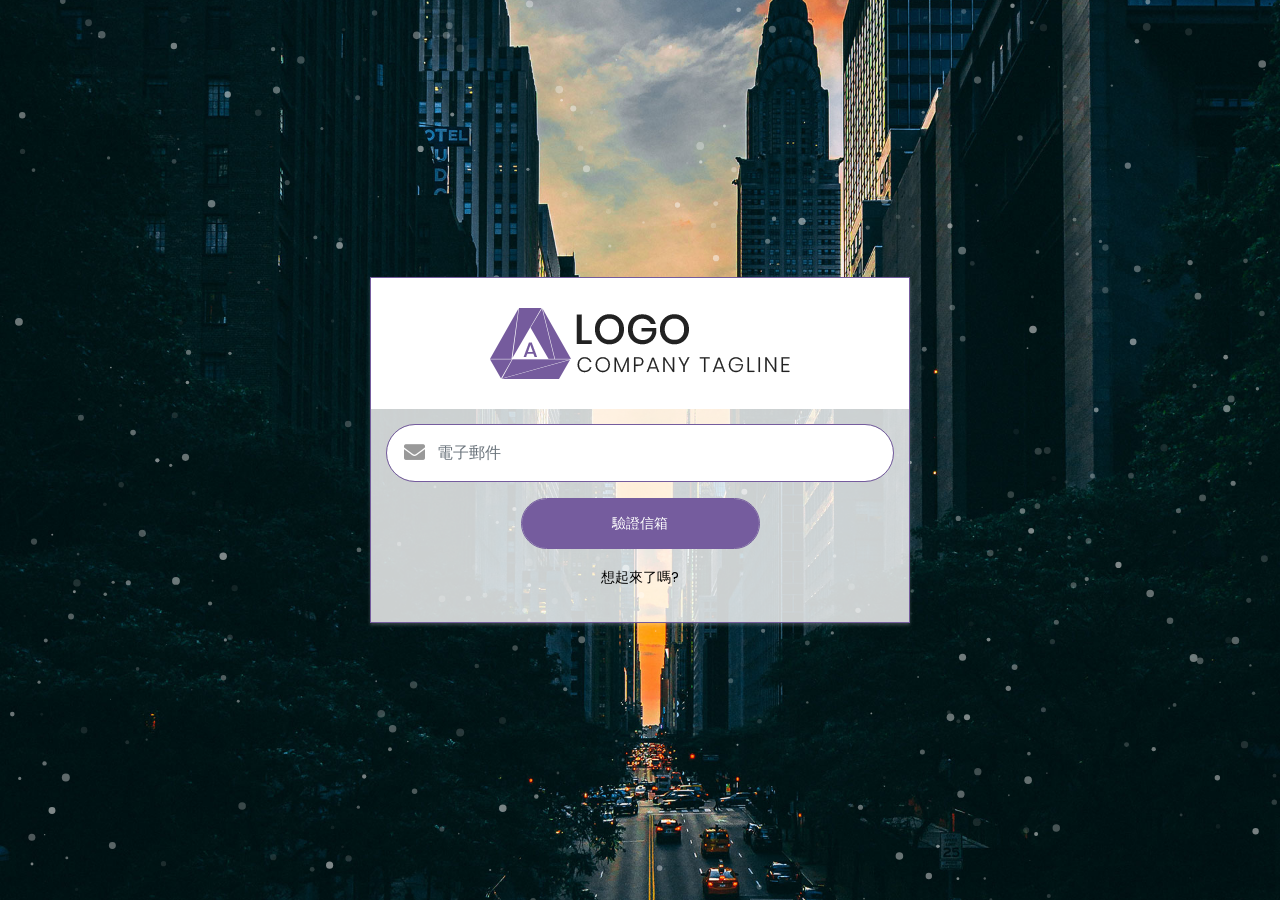
==== commit 90b5150e: "0.0" ====
--- a/forget.html
+++ b/forget.html
@@ -57,7 +57,7 @@
 								<div class="row">
 									<div class="col-lg-12">
 										<!-- 忘記密碼 開始 -->
-										<form id="login-form" action="email.php" method="post" role="form"
+										<form id="login-form" action="forget.php" method="post" role="form"
 											style="display: block;">
 											<div class="form-group">
 												<label class="icon-lp"><i class="fas fa-envelope"></i></label>
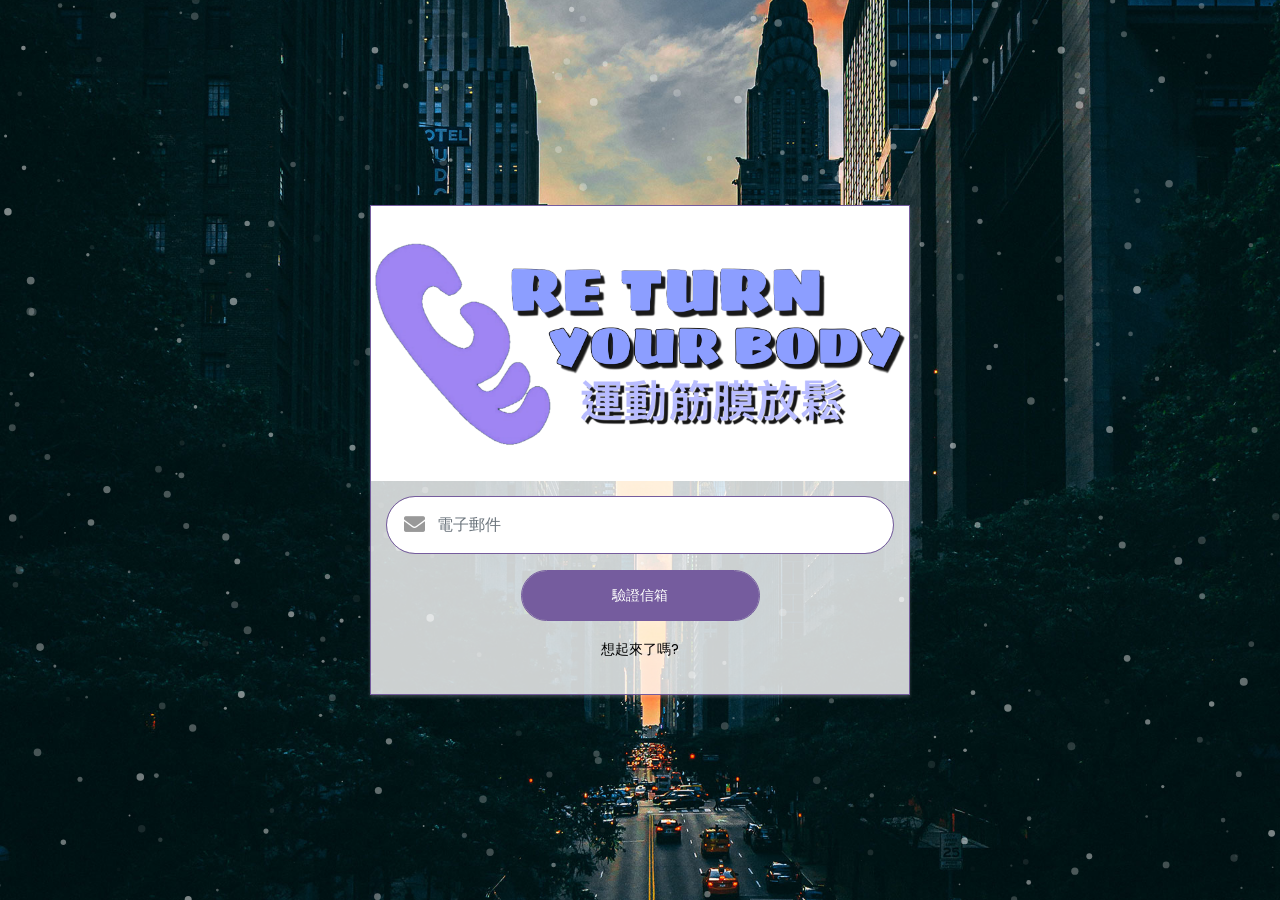
==== commit c561dfce: "123" ====
--- a/forget.html
+++ b/forget.html
@@ -34,6 +34,16 @@
       <script src="https://oss.maxcdn.com/libs/respond.js/1.4.2/respond.min.js"></script>
     <![endif]-->
 
+	<style>
+		img {
+			max-width: 100%;
+			height: auto;
+			display: block;
+			margin: 0 auto;
+			padding: 0;
+			/* 確保沒有額外內邊距 */
+		}
+	</style>
 </head>
 
 <body>
@@ -69,7 +79,8 @@
 												<div class="row">
 													<div class="col-sm-6 offset-sm-3">
 														<input type="submit" name="login-submit" id="login-submit"
-															tabindex="4" class="form-control btn btn-login" value="驗證信箱">
+															tabindex="4" class="form-control btn btn-login"
+															value="驗證信箱">
 													</div>
 												</div>
 											</div>
@@ -77,7 +88,8 @@
 												<div class="row">
 													<div class="col-lg-12">
 														<div class="text-center">
-															<a href="index.html" tabindex="5" class="forgot-password">想起來了嗎?</a>
+															<a href="index.html" tabindex="5"
+																class="forgot-password">想起來了嗎?</a>
 														</div>
 													</div>
 												</div>
